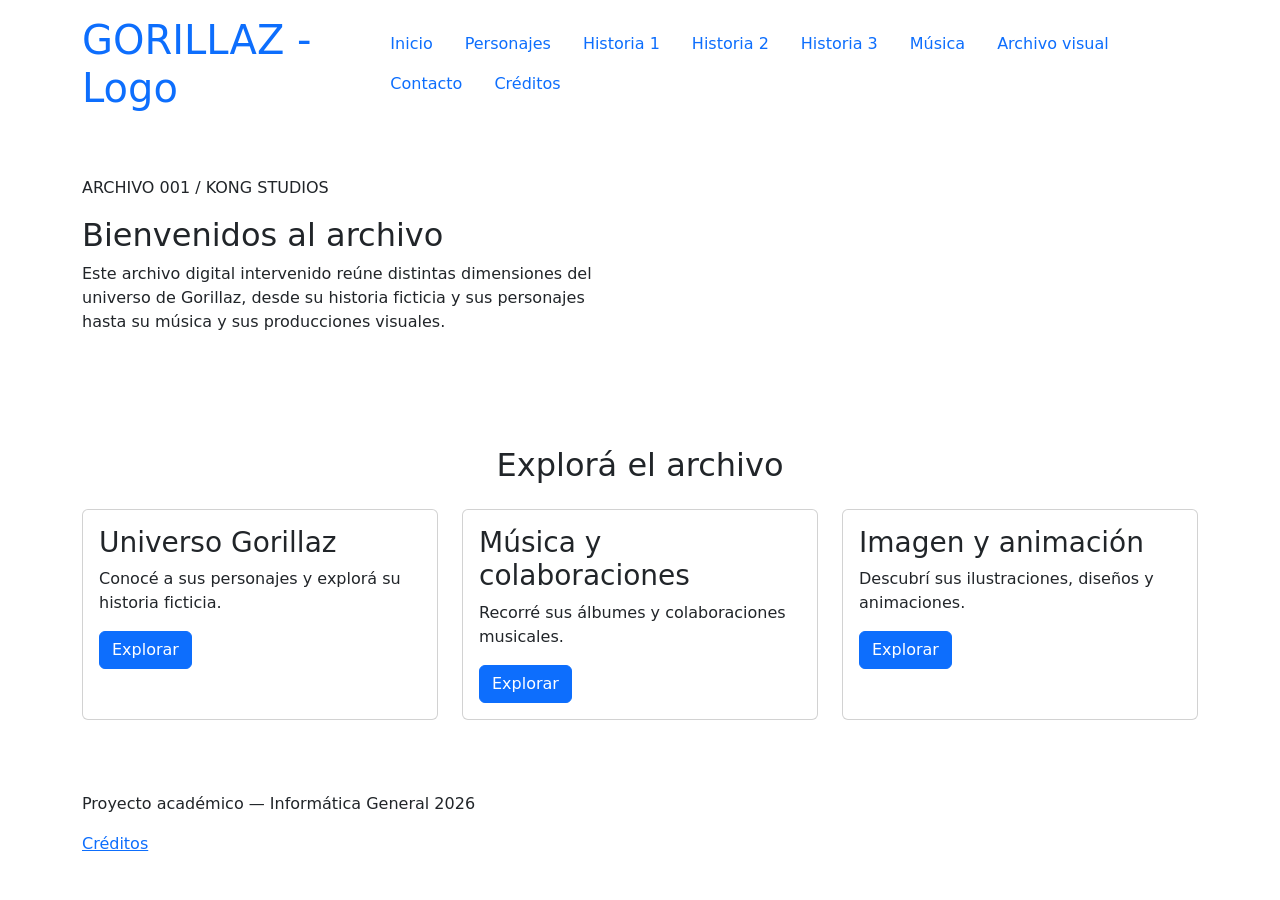
==== index.html @ 48b5058e "Prueba de incorporacion de bootstrap" ====
<!DOCTYPE html>
<html lang="es">
<head>
    <meta charset="UTF-8">
    <meta name="viewport" content="width=device-width, initial-scale=1.0">
    <title>Gorillaz | Archivo digital intervenido</title>
    <link href="https://cdn.jsdelivr.net/npm/bootstrap@5.3.9/dist/css/bootstrap.min.css" rel="stylesheet">
    <link rel="stylesheet" href="css/estilos.css">
</head>
<body>

    <!-- ENCABEZADO -->
    <header>
        <div class="container d-flex justify-content-between align-items-center py-3">
            <!-- container: centra y limita el ancho -->
            <!-- d-flex: organiza los elementos con Flexbox -->
            <!-- justify-content-between: separa los elementos hacia los extremos -->
            <!-- align-items-center: los alinea verticalmente al centro -->
            <!-- py-3: agrega espacio interno arriba y abajo -->

            <!-- Logo -->
            <a href="index.html" class="text-decoration-none">
                <!-- text-decoration-none: quita el subrayado del enlace -->
                <h1 class="m-0">GORILLAZ - Logo</h1>
                <!-- m-0: elimina el margen del título -->
            </a>

            <!-- Menú de navegación -->
            <nav>
                <ul class="nav">
                    <!-- nav: organiza los enlaces como menú de navegación -->

                    <li class="nav-item">
                        <a class="nav-link" href="index.html">Inicio</a>
                        <!-- nav-link: da formato al enlace del menú -->
                    </li>

                    <li class="nav-item">
                        <a class="nav-link" href="personajes.html">Personajes</a>
                    </li>

                    <li class="nav-item">
                        <a class="nav-link" href="historia1.html">Historia 1</a>
                    </li>

                    <li class="nav-item">
                        <a class="nav-link" href="historia2.html">Historia 2</a>
                    </li>

                    <li class="nav-item">
                        <a class="nav-link" href="historia3.html">Historia 3</a>
                    </li>

                    <li class="nav-item">
                        <a class="nav-link" href="musica.html">Música</a>
                    </li>

                    <li class="nav-item">
                        <a class="nav-link" href="archivovisual.html">Archivo visual</a>
                    </li>

                    <li class="nav-item">
                        <a class="nav-link" href="contacto.html">Contacto</a>
                    </li>

                    <li class="nav-item">
                        <a class="nav-link" href="creditos.html">Créditos</a>
                    </li>
                </ul>
            </nav>

        </div>
    </header>

    <!-- CONTENIDO PRINCIPAL -->
    <main>

        <!-- SECCIÓN DE BIENVENIDA -->
        <section class="container py-5">
            <!-- container: centra y limita el ancho -->
            <!-- py-5: agrega espacio interno arriba y abajo -->

            <div class="row align-items-center g-4">
                <!-- row: crea una fila para organizar columnas -->
                <!-- align-items-center: centra verticalmente el contenido -->
                <!-- g-4: agrega separación entre columnas -->

                <div class="col-md-6">
                    <!-- col-md-6: ocupa la mitad del ancho desde pantallas medianas -->

                    <p>ARCHIVO 001 / KONG STUDIOS</p>

                    <h2>Bienvenidos al archivo</h2>

                    <p>
                        Este archivo digital intervenido reúne distintas
                        dimensiones del universo de Gorillaz, desde su
                        historia ficticia y sus personajes hasta su música
                        y sus producciones visuales.
                    </p>
                </div>

                <div class="col-md-6">
                    <!-- col-md-6: ocupa la otra mitad del ancho -->
                    <!-- Agregar imagen de collage -->
                </div>

            </div>
        </section>

        <!-- SECCIONES DEL ARCHIVO -->
        <section class="container py-5">
            <!-- container: centra y limita el ancho -->
            <!-- py-5: agrega espacio interno arriba y abajo -->

            <h2 class="text-center mb-4">
                <!-- text-center: centra el texto -->
                <!-- mb-4: agrega margen inferior -->
                Explorá el archivo
            </h2>

            <div class="row g-4">
                <!-- row: crea una fila -->
                <!-- g-4: agrega separación entre las tarjetas -->

                <div class="col-md-4">
                    <!-- col-md-4: ocupa un tercio del ancho desde pantallas medianas -->

                    <article class="card h-100">
                        <!-- card: crea una tarjeta -->
                        <!-- h-100: hace que ocupe el 100% de la altura disponible -->

                        <div class="card-body">
                            <!-- card-body: organiza el contenido interno de la tarjeta -->

                            <h3 class="card-title">Universo Gorillaz</h3>
                            <!-- card-title: da formato al título de la tarjeta -->

                            <p class="card-text">
                                Conocé a sus personajes y explorá su historia ficticia.
                            </p>
                            <!-- card-text: da formato al texto de la tarjeta -->

                            <a href="personajes.html" class="btn btn-primary">
                                Explorar
                            </a>
                            <!-- btn: da formato de botón al enlace -->
                            <!-- btn-primary: aplica el estilo principal de Bootstrap -->
                        </div>
                    </article>
                </div>

                <div class="col-md-4">
                    <!-- col-md-4: ocupa un tercio del ancho -->

                    <article class="card h-100">
                        <div class="card-body">

                            <h3 class="card-title">Música y colaboraciones</h3>

                            <p class="card-text">
                                Recorré sus álbumes y colaboraciones musicales.
                            </p>

                            <a href="musica.html" class="btn btn-primary">
                                Explorar
                            </a>

                        </div>
                    </article>
                </div>

                <div class="col-md-4">
                    <!-- col-md-4: ocupa un tercio del ancho -->

                    <article class="card h-100">
                        <div class="card-body">

                            <h3 class="card-title">Imagen y animación</h3>

                            <p class="card-text">
                                Descubrí sus ilustraciones, diseños y animaciones.
                            </p>

                            <a href="archivovisual.html" class="btn btn-primary">
                                Explorar
                            </a>

                        </div>
                    </article>
                </div>

            </div>
        </section>

    </main>

    <!-- PIE DE PÁGINA -->
    <footer class="container py-4">
        <!-- container: centra y limita el ancho -->
        <!-- py-4: agrega espacio interno arriba y abajo -->

        <p>Proyecto académico — Informática General 2026</p>
        <a href="creditos.html">Créditos</a>
    </footer>

    <!-- Nuestro JavaScript -->
    <script src="js/principal.js"></script>

</body>
</html>
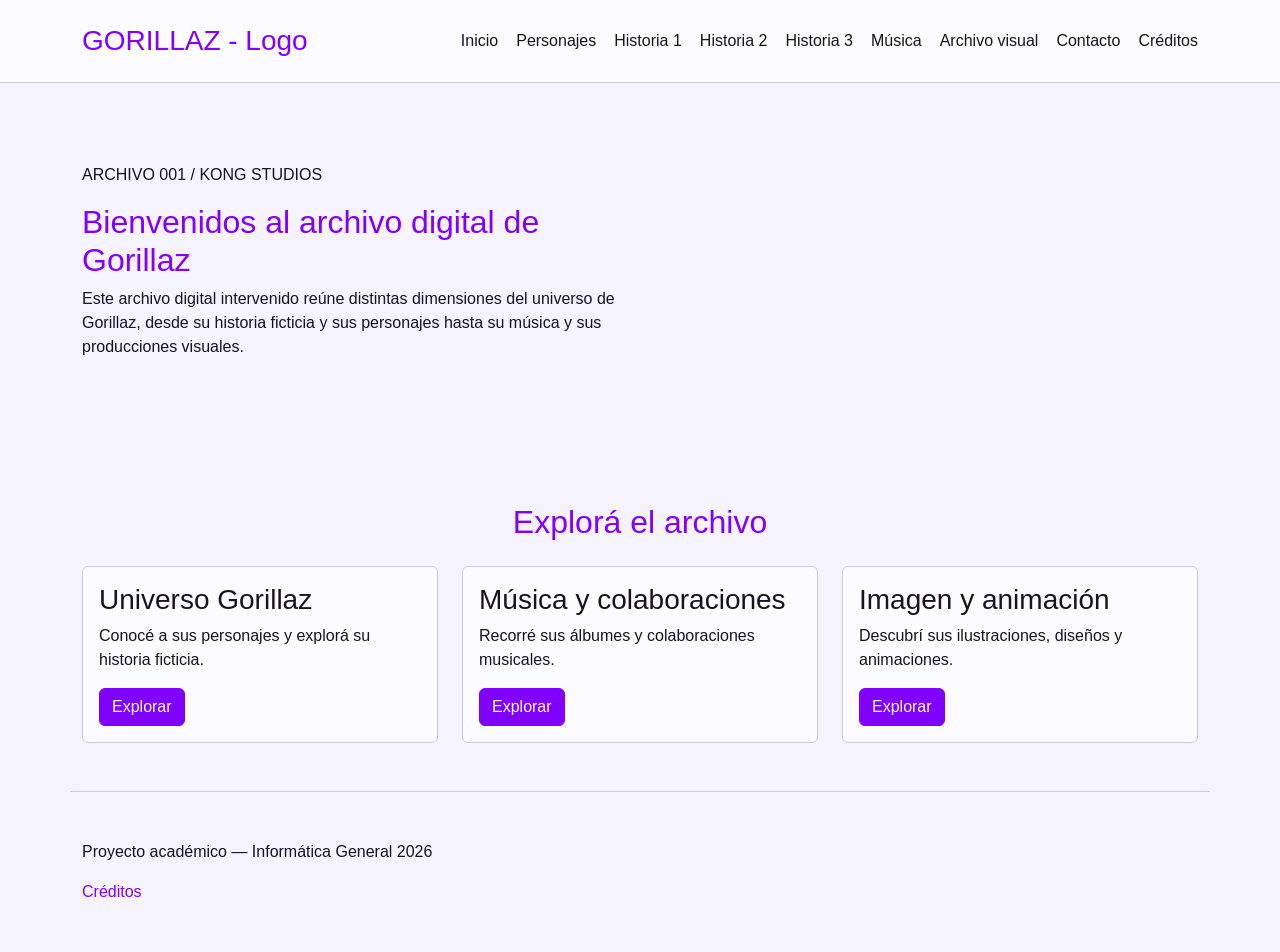
==== commit afd41159: "Ajustes de estructura html y css" ====
--- a/index.html
+++ b/index.html
@@ -11,87 +11,46 @@
 
     <!-- ENCABEZADO -->
     <header>
-        <div class="container d-flex justify-content-between align-items-center py-3">
+        <div class="container d-flex justify-content-between align-items-center py-4">
             <!-- container: centra y limita el ancho -->
             <!-- d-flex: organiza los elementos con Flexbox -->
             <!-- justify-content-between: separa los elementos hacia los extremos -->
             <!-- align-items-center: los alinea verticalmente al centro -->
-            <!-- py-3: agrega espacio interno arriba y abajo -->
+            <!-- py-4: agrega espacio interno arriba y abajo -->
 
             <!-- Logo -->
-            <a href="index.html" class="text-decoration-none">
-                <!-- text-decoration-none: quita el subrayado del enlace -->
-                <h1 class="m-0">GORILLAZ - Logo</h1>
-                <!-- m-0: elimina el margen del título -->
+            <a href="index.html" class="text-decoration-none"> <!-- text-decoration-none: quita el subrayado del enlace -->
+                <h1 class="m-0">GORILLAZ - Logo</h1> <!-- m-0: elimina el margen del título -->
             </a>
-
             <!-- Menú de navegación -->
-            <nav>
-                <ul class="nav">
-                    <!-- nav: organiza los enlaces como menú de navegación -->
-
-                    <li class="nav-item">
-                        <a class="nav-link" href="index.html">Inicio</a>
-                        <!-- nav-link: da formato al enlace del menú -->
-                    </li>
-
-                    <li class="nav-item">
-                        <a class="nav-link" href="personajes.html">Personajes</a>
-                    </li>
-
-                    <li class="nav-item">
-                        <a class="nav-link" href="historia1.html">Historia 1</a>
-                    </li>
-
-                    <li class="nav-item">
-                        <a class="nav-link" href="historia2.html">Historia 2</a>
-                    </li>
-
-                    <li class="nav-item">
-                        <a class="nav-link" href="historia3.html">Historia 3</a>
-                    </li>
-
-                    <li class="nav-item">
-                        <a class="nav-link" href="musica.html">Música</a>
-                    </li>
-
-                    <li class="nav-item">
-                        <a class="nav-link" href="archivovisual.html">Archivo visual</a>
-                    </li>
-
-                    <li class="nav-item">
-                        <a class="nav-link" href="contacto.html">Contacto</a>
-                    </li>
-
-                    <li class="nav-item">
-                        <a class="nav-link" href="creditos.html">Créditos</a>
-                    </li>
+            <nav class="menu">
+                <ul>
+                    <li><a href="index.html">Inicio</a></li>
+                    <li><a href="personajes.html">Personajes</a></li>
+                    <li><a href="historia1.html">Historia 1</a></li>
+                    <li><a href="historia2.html">Historia 2</a></li>
+                    <li><a href="historia3.html">Historia 3</a></li>
+                    <li><a href="musica.html">Música</a></li>
+                    <li><a href="archivovisual.html">Archivo visual</a></li>
+                    <li><a href="contacto.html">Contacto</a></li>
+                    <li><a href="creditos.html">Créditos</a></li>
                 </ul>
             </nav>
-
         </div>
     </header>
-
     <!-- CONTENIDO PRINCIPAL -->
     <main>
-
         <!-- SECCIÓN DE BIENVENIDA -->
-        <section class="container py-5">
+        <section class="container bienvenida">
             <!-- container: centra y limita el ancho -->
-            <!-- py-5: agrega espacio interno arriba y abajo -->
-
-            <div class="row align-items-center g-4">
+             <div class="row align-items-center g-4">
                 <!-- row: crea una fila para organizar columnas -->
                 <!-- align-items-center: centra verticalmente el contenido -->
                 <!-- g-4: agrega separación entre columnas -->
-
-                <div class="col-md-6">
+                 <div class="col-md-6">
                     <!-- col-md-6: ocupa la mitad del ancho desde pantallas medianas -->
-
                     <p>ARCHIVO 001 / KONG STUDIOS</p>
-
-                    <h2>Bienvenidos al archivo</h2>
-
+                    <h2>Bienvenidos al archivo digital de Gorillaz</h2>
                     <p>
                         Este archivo digital intervenido reúne distintas
                         dimensiones del universo de Gorillaz, desde su
@@ -99,36 +58,24 @@
                         y sus producciones visuales.
                     </p>
                 </div>
-
                 <div class="col-md-6">
                     <!-- col-md-6: ocupa la otra mitad del ancho -->
                     <!-- Agregar imagen de collage -->
                 </div>
-
             </div>
         </section>
 
         <!-- SECCIONES DEL ARCHIVO -->
-        <section class="container py-5">
-            <!-- container: centra y limita el ancho -->
-            <!-- py-5: agrega espacio interno arriba y abajo -->
-
-            <h2 class="text-center mb-4">
-                <!-- text-center: centra el texto -->
-                <!-- mb-4: agrega margen inferior -->
+        <section class="container py-5"><!-- py-5: agrega espacio interno arriba y abajo -->
+            <h2 class="text-center mb-4"><!-- mb-4: agrega margen inferior -->
                 Explorá el archivo
             </h2>
-
-            <div class="row g-4">
-                <!-- row: crea una fila -->
-                <!-- g-4: agrega separación entre las tarjetas -->
-
-                <div class="col-md-4">
-                    <!-- col-md-4: ocupa un tercio del ancho desde pantallas medianas -->
-
-                    <article class="card h-100">
-                        <!-- card: crea una tarjeta -->
-                        <!-- h-100: hace que ocupe el 100% de la altura disponible -->
+            <div class="row g-4"><!-- row: crea una fila y g-4: agrega separación entre las tarjetas -->
+                <div class="col-12 col-md-4">
+                <!-- col-md-4: ocupa un tercio del ancho desde pantallas medianas -->
+                 <article class="card h-100">
+                    <!-- card: crea una tarjeta -->
+                    <!-- h-100: hace que ocupe el 100% de la altura disponible -->
 
                         <div class="card-body">
                             <!-- card-body: organiza el contenido interno de la tarjeta -->
@@ -150,7 +97,7 @@
                     </article>
                 </div>
 
-                <div class="col-md-4">
+                <div class="col-12 col-md-4">
                     <!-- col-md-4: ocupa un tercio del ancho -->
 
                     <article class="card h-100">
@@ -170,7 +117,7 @@
                     </article>
                 </div>
 
-                <div class="col-md-4">
+                <div class="col-12 col-md-4">
                     <!-- col-md-4: ocupa un tercio del ancho -->
 
                     <article class="card h-100">
@@ -196,9 +143,9 @@
     </main>
 
     <!-- PIE DE PÁGINA -->
-    <footer class="container py-4">
+    <footer class="container py-5">
         <!-- container: centra y limita el ancho -->
-        <!-- py-4: agrega espacio interno arriba y abajo -->
+        <!-- py-5: agrega espacio interno arriba y abajo -->
 
         <p>Proyecto académico — Informática General 2026</p>
         <a href="creditos.html">Créditos</a>
--- a/css/estilos.css
+++ b/css/estilos.css
@@ -0,0 +1,97 @@
+/* PALETA DE COLORES
+Color principal  (#8001FF) 
+Fondo (#F5F3FF) 
+surface (superficie) color que queremos diferenciar del fondo general (#FCFBFF) 
+Bordes y detalles decorativos  (#CFC9E9) 
+Texto (#171324) 
+Elementos interactivos (#7662B0) 
+*/
+
+
+
+/* ESTILOS GENERALES */
+body {
+    background-color: #F5F3FF;
+    color: #171324;
+    font-family: Arial, sans-serif;
+}
+
+/* ENCABEZADO */
+header {
+    background-color: #FCFBFF;
+    border-bottom: 1px solid #CFC9E9;
+}
+
+header h1 {
+    color: #8001FF;
+    font-size: 28px;
+}
+
+/* MENÚ DE NAVEGACIÓN */
+.menu ul {
+    display: flex;
+    flex-wrap: wrap;
+    gap: 12px 18px;
+    list-style: none;
+    margin: 0;
+    padding: 0;
+}
+
+.menu a {
+    color: #171324;
+    text-decoration: none;
+}
+
+.menu a:hover {
+    color: #8001FF;
+}
+
+/* SECCIÓN DE BIENVENIDA */
+.bienvenida {
+    padding-top: 80px;
+    padding-bottom: 80px;
+}
+
+section {
+    color: #171324;
+}
+
+section h2 {
+    color: #8001FF;
+}
+
+/* TARJETAS */
+.card {
+    background-color: #FCFBFF;
+    border: 1px solid #CFC9E9;
+    color: #171324;
+}
+
+.card-title {
+    color: #171324;
+}
+
+/* BOTONES */
+.btn-primary {
+    background-color: #8001FF;
+    border-color: #8001FF;
+}
+
+.btn-primary:hover {
+    background-color: #7662B0;
+    border-color: #7662B0;
+}
+
+/* PIE DE PÁGINA */
+footer {
+    border-top: 1px solid #CFC9E9;
+}
+
+footer a {
+    color: #8001FF;
+    text-decoration: none;
+}
+
+footer a:hover {
+    color: #7662B0;
+}
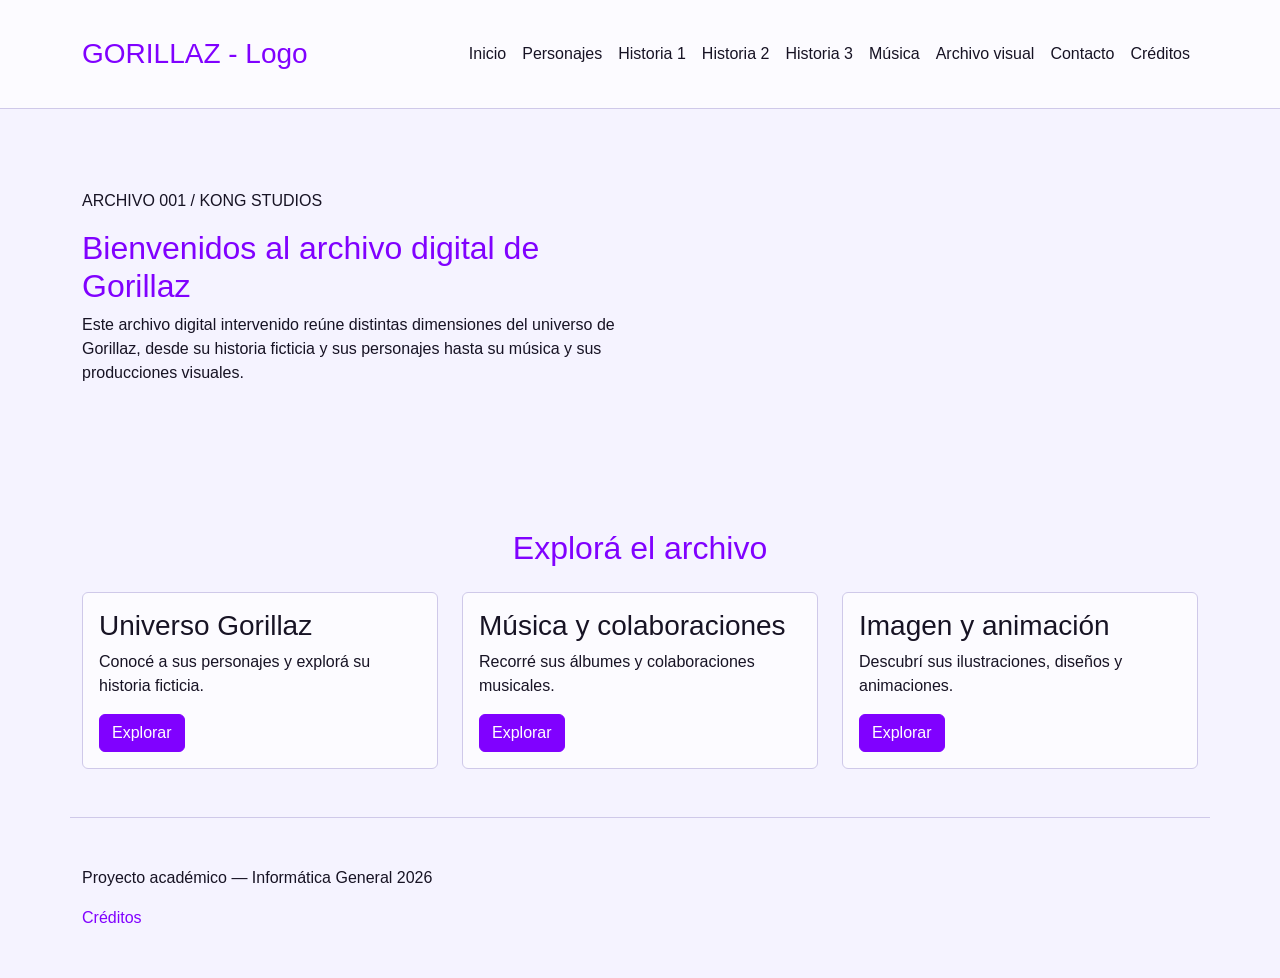
==== commit 28287f30: "Implemente a modo de prueba menu hamburguesa para celular" ====
--- a/index.html
+++ b/index.html
@@ -9,35 +9,98 @@
 </head>
 <body>
 
-    <!-- ENCABEZADO -->
-    <header>
-        <div class="container d-flex justify-content-between align-items-center py-4">
-            <!-- container: centra y limita el ancho -->
-            <!-- d-flex: organiza los elementos con Flexbox -->
-            <!-- justify-content-between: separa los elementos hacia los extremos -->
-            <!-- align-items-center: los alinea verticalmente al centro -->
+    
+<!-- ENCABEZADO -->
+<header>
+    <nav class="navbar navbar-expand-lg">
+        <!-- navbar: define la barra de navegación de Bootstrap -->
+        <!-- navbar-expand-lg: muestra el menú completo en pantallas grandes y lo convierte en hamburguesa en pantallas más chicas -->
+
+        <div class="container py-4">
+            <!-- container: centra y limita el ancho del contenido -->
             <!-- py-4: agrega espacio interno arriba y abajo -->
 
             <!-- Logo -->
-            <a href="index.html" class="text-decoration-none"> <!-- text-decoration-none: quita el subrayado del enlace -->
-                <h1 class="m-0">GORILLAZ - Logo</h1> <!-- m-0: elimina el margen del título -->
+            <a href="index.html" class="navbar-brand text-decoration-none">
+                <!-- navbar-brand: identifica el logo o nombre del sitio dentro de la navegación -->
+                <!-- text-decoration-none: quita el subrayado del enlace -->
+
+                <h1 class="m-0">GORILLAZ - Logo</h1>
+                <!-- m-0: elimina el margen del título -->
             </a>
+
+            <!-- Botón del menú hamburguesa -->
+            <button class="navbar-toggler" type="button"
+                data-bs-toggle="collapse"
+                data-bs-target="#menuPrincipal"
+                aria-controls="menuPrincipal"
+                aria-expanded="false"
+                aria-label="Abrir menú">
+                <!-- navbar-toggler: aplica el estilo de Bootstrap al botón hamburguesa -->
+                <!-- type="button": indica que es un botón común y no uno que envía formularios -->
+                <!-- data-bs-toggle="collapse": indica que el botón abre y cierra un elemento desplegable -->
+                <!-- data-bs-target: indica qué elemento HTML controla el botón -->
+                <!-- aria-controls: identifica el menú que controla el botón -->
+                <!-- aria-expanded: indica si el menú está abierto (true) o cerrado (false) -->
+                <!-- aria-label: describe la función del botón para lectores de pantalla -->
+
+                <span class="navbar-toggler-icon"></span>
+                <!-- navbar-toggler-icon: muestra el ícono de las tres líneas del menú hamburguesa -->
+            </button>
+
             <!-- Menú de navegación -->
-            <nav class="menu">
-                <ul>
-                    <li><a href="index.html">Inicio</a></li>
-                    <li><a href="personajes.html">Personajes</a></li>
-                    <li><a href="historia1.html">Historia 1</a></li>
-                    <li><a href="historia2.html">Historia 2</a></li>
-                    <li><a href="historia3.html">Historia 3</a></li>
-                    <li><a href="musica.html">Música</a></li>
-                    <li><a href="archivovisual.html">Archivo visual</a></li>
-                    <li><a href="contacto.html">Contacto</a></li>
-                    <li><a href="creditos.html">Créditos</a></li>
+            <div class="collapse navbar-collapse" id="menuPrincipal">
+                <!-- collapse: permite ocultar y mostrar el menú -->
+                <!-- navbar-collapse: adapta la disposición del menú al comportamiento de Navbar -->
+                <!-- id="menuPrincipal": identifica el menú para que el botón pueda controlarlo -->
+
+                <ul class="navbar-nav ms-auto">
+                    <!-- navbar-nav: organiza los enlaces como elementos de navegación -->
+                    <!-- ms-auto: empuja el menú hacia la derecha -->
+
+                    <li class="nav-item">
+                        <!-- nav-item: identifica cada elemento del menú -->
+                        <a class="nav-link" href="index.html">Inicio</a>
+                        <!-- nav-link: aplica los estilos de Bootstrap a cada enlace -->
+                    </li>
+
+                    <li class="nav-item">
+                        <a class="nav-link" href="personajes.html">Personajes</a>
+                    </li>
+
+                    <li class="nav-item">
+                        <a class="nav-link" href="historia1.html">Historia 1</a>
+                    </li>
+
+                    <li class="nav-item">
+                        <a class="nav-link" href="historia2.html">Historia 2</a>
+                    </li>
+
+                    <li class="nav-item">
+                        <a class="nav-link" href="historia3.html">Historia 3</a>
+                    </li>
+
+                    <li class="nav-item">
+                        <a class="nav-link" href="musica.html">Música</a>
+                    </li>
+
+                    <li class="nav-item">
+                        <a class="nav-link" href="archivovisual.html">Archivo visual</a>
+                    </li>
+
+                    <li class="nav-item">
+                        <a class="nav-link" href="contacto.html">Contacto</a>
+                    </li>
+
+                    <li class="nav-item">
+                        <a class="nav-link" href="creditos.html">Créditos</a>
+                    </li>
                 </ul>
-            </nav>
+            </div>
         </div>
-    </header>
+    </nav>
+</header>
+
     <!-- CONTENIDO PRINCIPAL -->
     <main>
         <!-- SECCIÓN DE BIENVENIDA -->
@@ -150,7 +213,7 @@
         <p>Proyecto académico — Informática General 2026</p>
         <a href="creditos.html">Créditos</a>
     </footer>
-
+    <script src="https://cdn.jsdelivr.net/npm/bootstrap@5.3.9/dist/js/bootstrap.bundle.min.js"></script>
     <!-- Nuestro JavaScript -->
     <script src="js/principal.js"></script>
 
--- a/css/estilos.css
+++ b/css/estilos.css
@@ -15,35 +15,35 @@
     color: #171324;
     font-family: Arial, sans-serif;
 }
-
 /* ENCABEZADO */
 header {
     background-color: #FCFBFF;
     border-bottom: 1px solid #CFC9E9;
 }
 
-header h1 {
+/* LOGO */
+.navbar-brand h1 {
     color: #8001FF;
     font-size: 28px;
 }
 
-/* MENÚ DE NAVEGACIÓN */
-.menu ul {
-    display: flex;
-    flex-wrap: wrap;
-    gap: 12px 18px;
-    list-style: none;
-    margin: 0;
-    padding: 0;
+/* ENLACES DEL MENÚ */
+.navbar-nav .nav-link {
+    color: #171324;
 }
 
-.menu a {
-    color: #171324;
-    text-decoration: none;
+.navbar-nav .nav-link:hover {
+    color: #8001FF;
 }
 
-.menu a:hover {
-    color: #8001FF;
+/* BOTÓN HAMBURGUESA */
+.navbar-toggler {
+    border-color: #CFC9E9;
+}
+
+/* COLOR DEL ÍCONO HAMBURGUESA */
+.navbar-toggler-icon {
+    filter: invert(20%) sepia(90%) saturate(6000%) hue-rotate(260deg);
 }
 
 /* SECCIÓN DE BIENVENIDA */
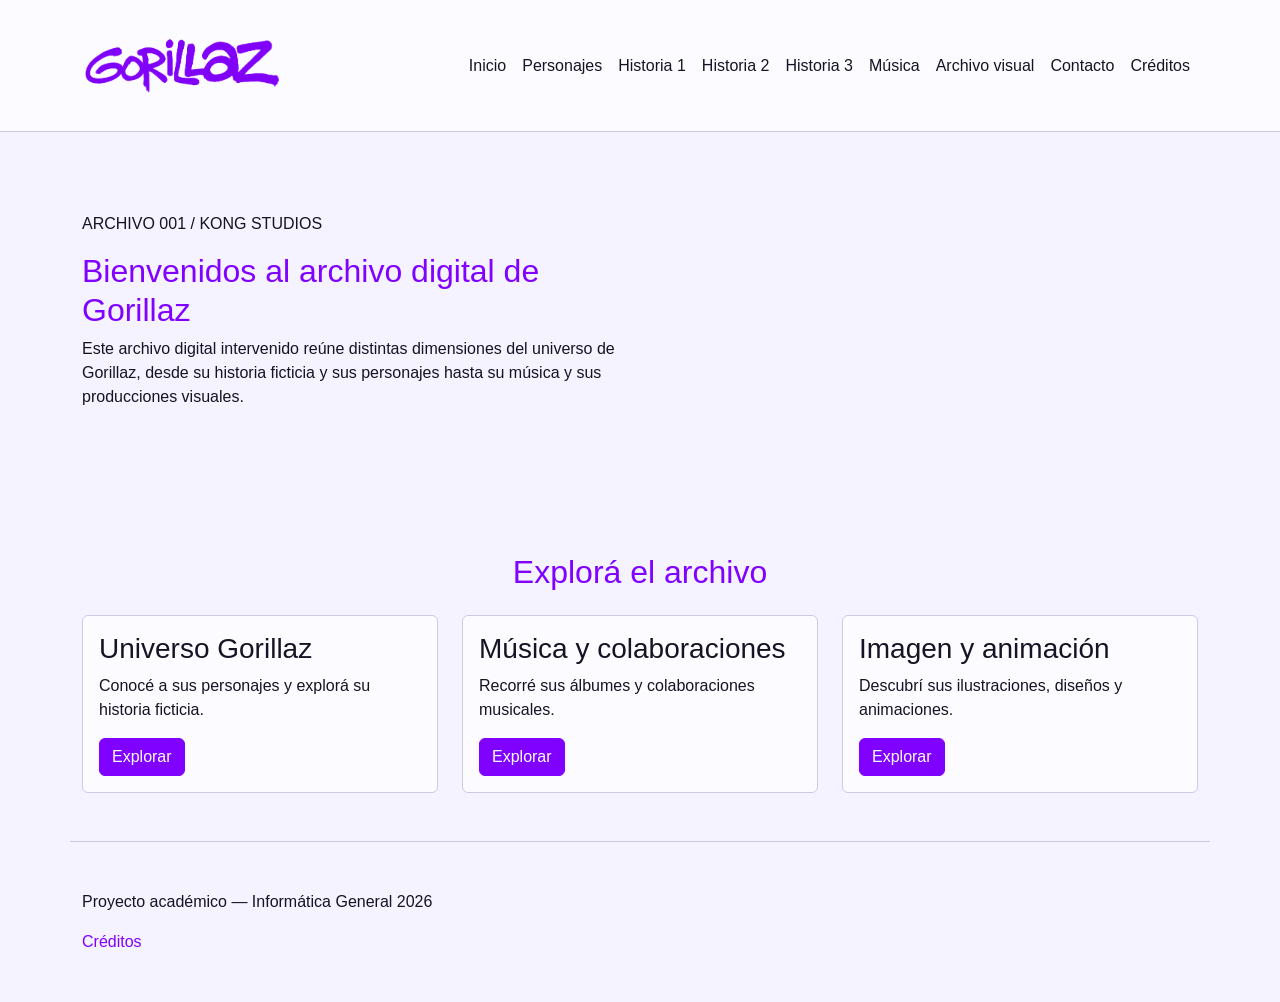
==== commit 570b3382: "Agregue logo temporal" ====
--- a/index.html
+++ b/index.html
@@ -24,9 +24,7 @@
             <a href="index.html" class="navbar-brand text-decoration-none">
                 <!-- navbar-brand: identifica el logo o nombre del sitio dentro de la navegación -->
                 <!-- text-decoration-none: quita el subrayado del enlace -->
-
-                <h1 class="m-0">GORILLAZ - Logo</h1>
-                <!-- m-0: elimina el margen del título -->
+                 <img src="imagenes/logo.png" alt="logo de gorillaz" class="logo">
             </a>
 
             <!-- Botón del menú hamburguesa -->
@@ -37,7 +35,6 @@
                 aria-expanded="false"
                 aria-label="Abrir menú">
                 <!-- navbar-toggler: aplica el estilo de Bootstrap al botón hamburguesa -->
-                <!-- type="button": indica que es un botón común y no uno que envía formularios -->
                 <!-- data-bs-toggle="collapse": indica que el botón abre y cierra un elemento desplegable -->
                 <!-- data-bs-target: indica qué elemento HTML controla el botón -->
                 <!-- aria-controls: identifica el menú que controla el botón -->
--- a/css/estilos.css
+++ b/css/estilos.css
@@ -22,9 +22,9 @@
 }
 
 /* LOGO */
-.navbar-brand h1 {
-    color: #8001FF;
-    font-size: 28px;
+.logo {
+    width: 200px;
+    height: auto;
 }
 
 /* ENLACES DEL MENÚ */
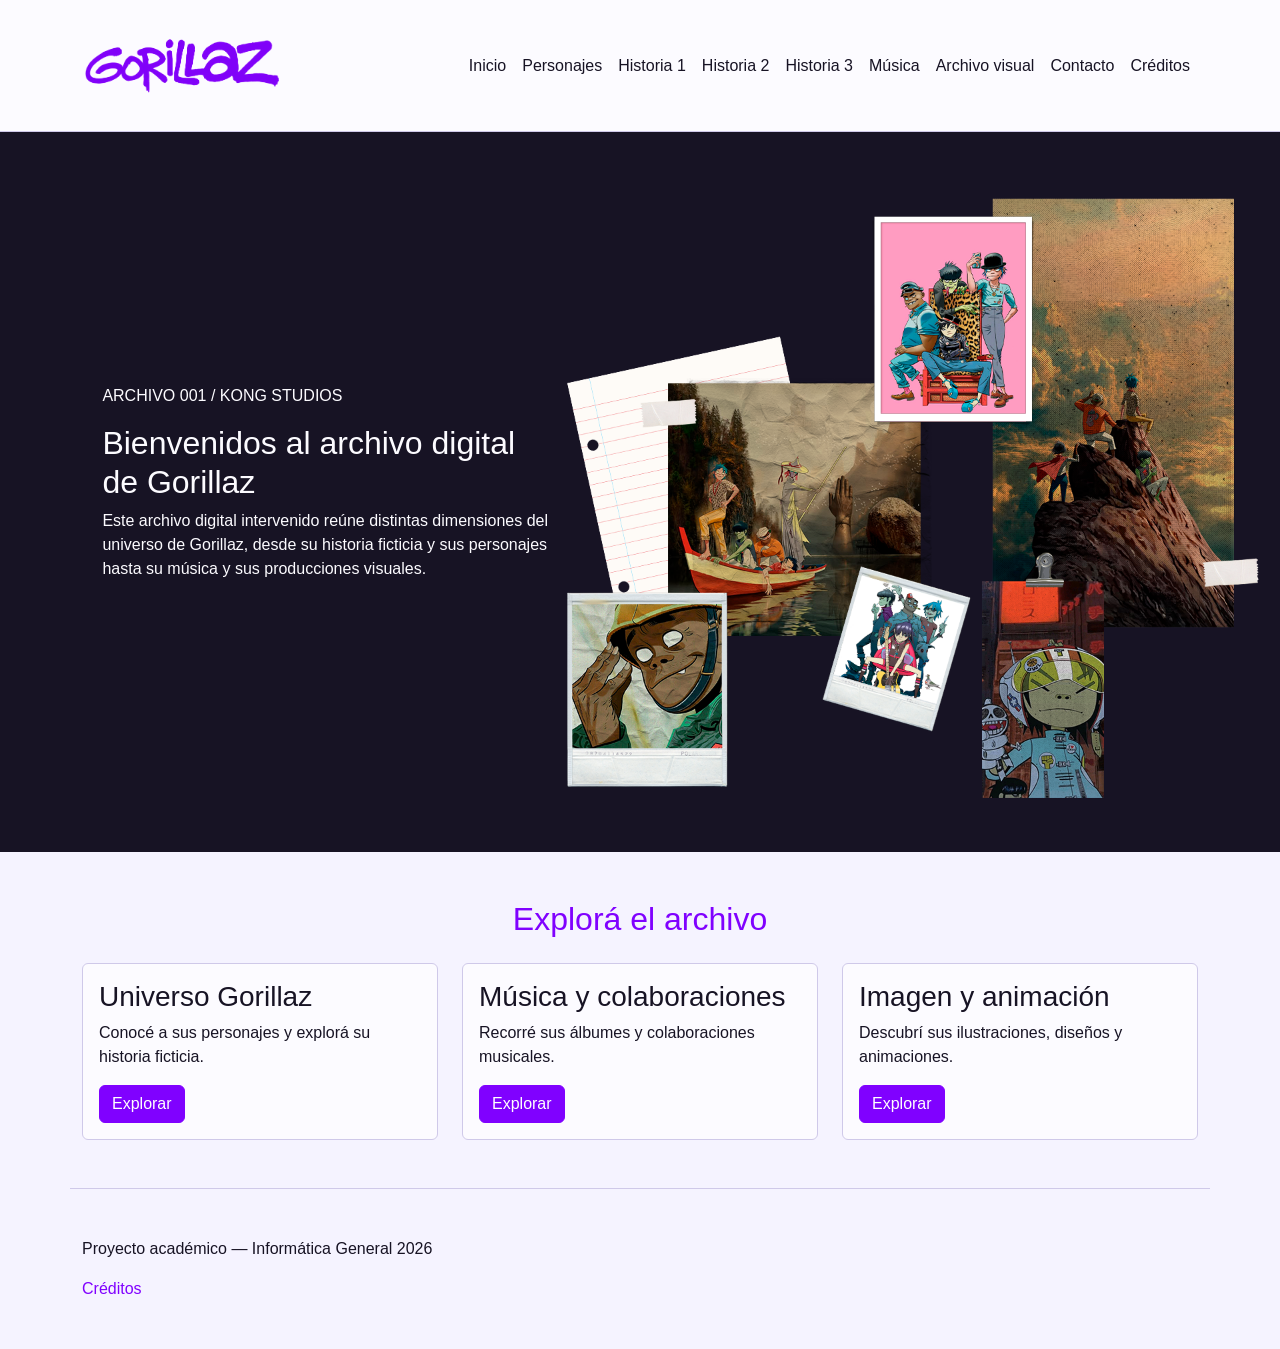
==== commit 4497cbf6: "Ajuste de seccion de bienvenida y diseño responsive" ====
--- a/index.html
+++ b/index.html
@@ -101,29 +101,26 @@
     <!-- CONTENIDO PRINCIPAL -->
     <main>
         <!-- SECCIÓN DE BIENVENIDA -->
-        <section class="container bienvenida">
-            <!-- container: centra y limita el ancho -->
-             <div class="row align-items-center g-4">
-                <!-- row: crea una fila para organizar columnas -->
-                <!-- align-items-center: centra verticalmente el contenido -->
-                <!-- g-4: agrega separación entre columnas -->
-                 <div class="col-md-6">
-                    <!-- col-md-6: ocupa la mitad del ancho desde pantallas medianas -->
-                    <p>ARCHIVO 001 / KONG STUDIOS</p>
-                    <h2>Bienvenidos al archivo digital de Gorillaz</h2>
-                    <p>
-                        Este archivo digital intervenido reúne distintas
-                        dimensiones del universo de Gorillaz, desde su
-                        historia ficticia y sus personajes hasta su música
-                        y sus producciones visuales.
-                    </p>
-                </div>
-                <div class="col-md-6">
-                    <!-- col-md-6: ocupa la otra mitad del ancho -->
-                    <!-- Agregar imagen de collage -->
-                </div>
-            </div>
-        </section>
+<section class="bienvenida">
+
+    <!-- Imagen del collage -->
+    <img src="imagenes/bienvenida.png" alt="fotos de gorillaz" class="bienvenida-imagen">
+
+    <!-- Texto de bienvenida -->
+    <div class="bienvenida-texto">
+        <p>ARCHIVO 001 / KONG STUDIOS</p>
+
+        <h2>Bienvenidos al archivo digital de Gorillaz</h2>
+
+        <p>
+            Este archivo digital intervenido reúne distintas
+            dimensiones del universo de Gorillaz, desde su
+            historia ficticia y sus personajes hasta su música
+            y sus producciones visuales.
+        </p>
+    </div>
+
+</section>
 
         <!-- SECCIONES DEL ARCHIVO -->
         <section class="container py-5"><!-- py-5: agrega espacio interno arriba y abajo -->
--- a/css/estilos.css
+++ b/css/estilos.css
@@ -1,13 +1,12 @@
+
 /* PALETA DE COLORES
-Color principal  (#8001FF) 
-Fondo (#F5F3FF) 
-surface (superficie) color que queremos diferenciar del fondo general (#FCFBFF) 
-Bordes y detalles decorativos  (#CFC9E9) 
-Texto (#171324) 
-Elementos interactivos (#7662B0) 
+Color principal (#8001FF)
+Fondo (#F5F3FF)
+Surface (#FCFBFF)
+Bordes y detalles decorativos (#CFC9E9)
+Texto (#171324)
+Elementos interactivos (#7662B0)
 */
-
-
 
 /* ESTILOS GENERALES */
 body {
@@ -15,6 +14,7 @@
     color: #171324;
     font-family: Arial, sans-serif;
 }
+
 /* ENCABEZADO */
 header {
     background-color: #FCFBFF;
@@ -48,15 +48,39 @@
 
 /* SECCIÓN DE BIENVENIDA */
 .bienvenida {
-    padding-top: 80px;
-    padding-bottom: 80px;
+    position: relative;
+    width: 100%;
+    background-color: #171324;
 }
 
+/* IMAGEN DE BIENVENIDA */
+.bienvenida-imagen {
+    display: block;
+    width: 100%;
+    height: auto;
+}
+
+/* TEXTO DE BIENVENIDA */
+.bienvenida-texto {
+    position: absolute;
+    top: 35%;
+    left: 8%;
+    width: 35%;
+    color: #FCFBFF;
+}
+
+/* TÍTULO DE BIENVENIDA */
+.bienvenida-texto h2 {
+    color: #FCFBFF;
+}
+
+/* COLOR GENERAL DE LAS SECCIONES */
 section {
     color: #171324;
 }
 
-section h2 {
+/* TÍTULOS */
+h1, h2 {
     color: #8001FF;
 }
 
@@ -82,6 +106,37 @@
     border-color: #7662B0;
 }
 
+/* FORMULARIO */
+.form-label,
+.form-check-label {
+    color: #171324;
+}
+
+.form-control,
+.form-select {
+    background-color: #FCFBFF;
+    border: 1px solid #CFC9E9;
+    color: #171324;
+}
+
+/* CAMPO SELECCIONADO */
+.form-control:focus,
+.form-select:focus {
+    border-color: #8001FF;
+    box-shadow: 0 0 0 0.25rem rgba(128, 1, 255, 0.25);
+}
+
+/* CASILLAS TILDADAS */
+.form-check-input:checked {
+    background-color: #8001FF;
+    border-color: #8001FF;
+}
+
+.form-check-input:focus {
+    border-color: #8001FF;
+    box-shadow: 0 0 0 0.25rem rgba(128, 1, 255, 0.25);
+}
+
 /* PIE DE PÁGINA */
 footer {
     border-top: 1px solid #CFC9E9;
@@ -95,3 +150,42 @@
 footer a:hover {
     color: #7662B0;
 }
+
+
+/* ADAPTACIÓN DE BIENVENIDA PARA CELULARES */
+@media (max-width: 767px) {
+
+    /* Ocultar el collage */
+    .bienvenida-imagen {
+        display: none;
+    }
+
+    /* Sección de bienvenida */
+    .bienvenida {
+        min-height: auto;
+        padding: 60px 24px;
+        background-color: #171324;
+    }
+
+    /* Texto */
+    .bienvenida-texto {
+        position: static;
+        transform: none;
+        width: 100%;
+        padding: 0;
+        color: #FCFBFF;
+    }
+
+    /* Título */
+    .bienvenida-texto h2 {
+        font-size: 28px;
+        color: #FCFBFF;
+    }
+
+    /* Párrafos */
+    .bienvenida-texto p {
+        font-size: 15px;
+    }
+
+}
+}
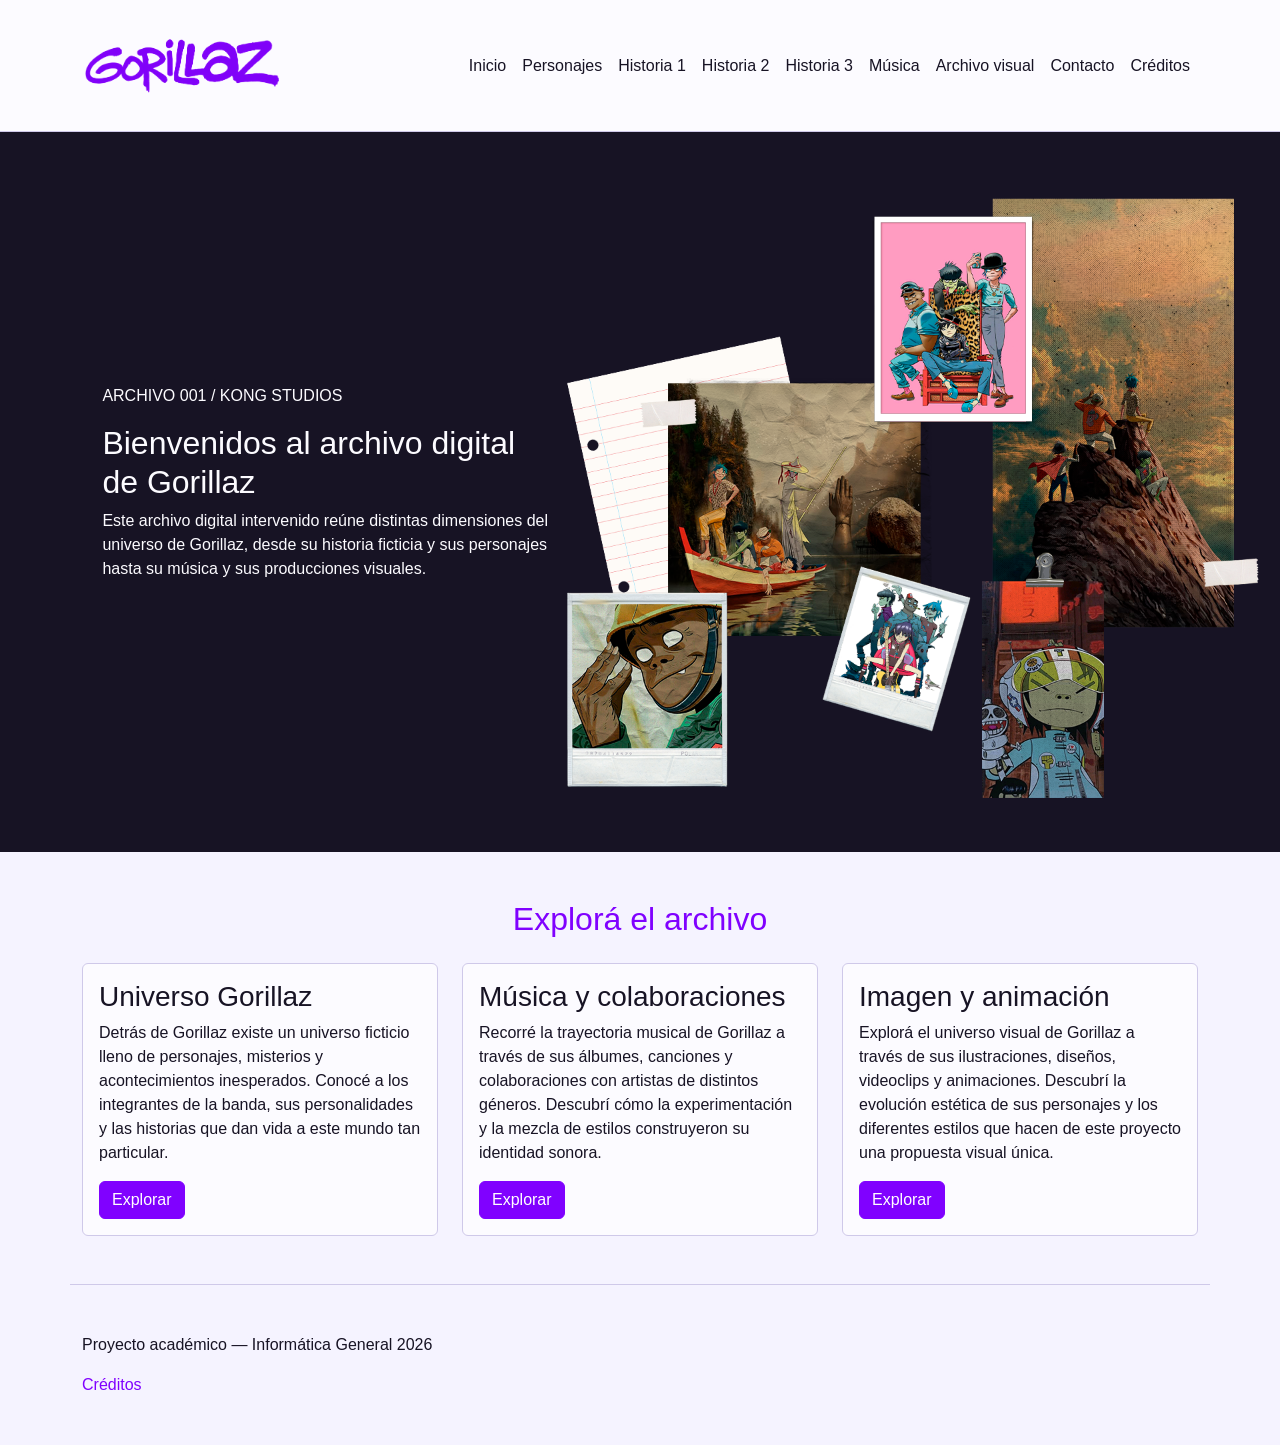
==== commit b629f84b: "ajustes de estructura html y css" ====
--- a/index.html
+++ b/index.html
@@ -141,7 +141,7 @@
                             <!-- card-title: da formato al título de la tarjeta -->
 
                             <p class="card-text">
-                                Conocé a sus personajes y explorá su historia ficticia.
+                               Detrás de Gorillaz existe un universo ficticio lleno de personajes, misterios y acontecimientos inesperados. Conocé a los integrantes de la banda, sus personalidades y las historias que dan vida a este mundo tan particular.
                             </p>
                             <!-- card-text: da formato al texto de la tarjeta -->
 
@@ -163,7 +163,7 @@
                             <h3 class="card-title">Música y colaboraciones</h3>
 
                             <p class="card-text">
-                                Recorré sus álbumes y colaboraciones musicales.
+                                Recorré la trayectoria musical de Gorillaz a través de sus álbumes, canciones y colaboraciones con artistas de distintos géneros. Descubrí cómo la experimentación y la mezcla de estilos construyeron su identidad sonora.
                             </p>
 
                             <a href="musica.html" class="btn btn-primary">
@@ -183,7 +183,7 @@
                             <h3 class="card-title">Imagen y animación</h3>
 
                             <p class="card-text">
-                                Descubrí sus ilustraciones, diseños y animaciones.
+                                Explorá el universo visual de Gorillaz a través de sus ilustraciones, diseños, videoclips y animaciones. Descubrí la evolución estética de sus personajes y los diferentes estilos que hacen de este proyecto una propuesta visual única.
                             </p>
 
                             <a href="archivovisual.html" class="btn btn-primary">
--- a/css/estilos.css
+++ b/css/estilos.css
@@ -188,4 +188,3 @@
     }
 
 }
-}
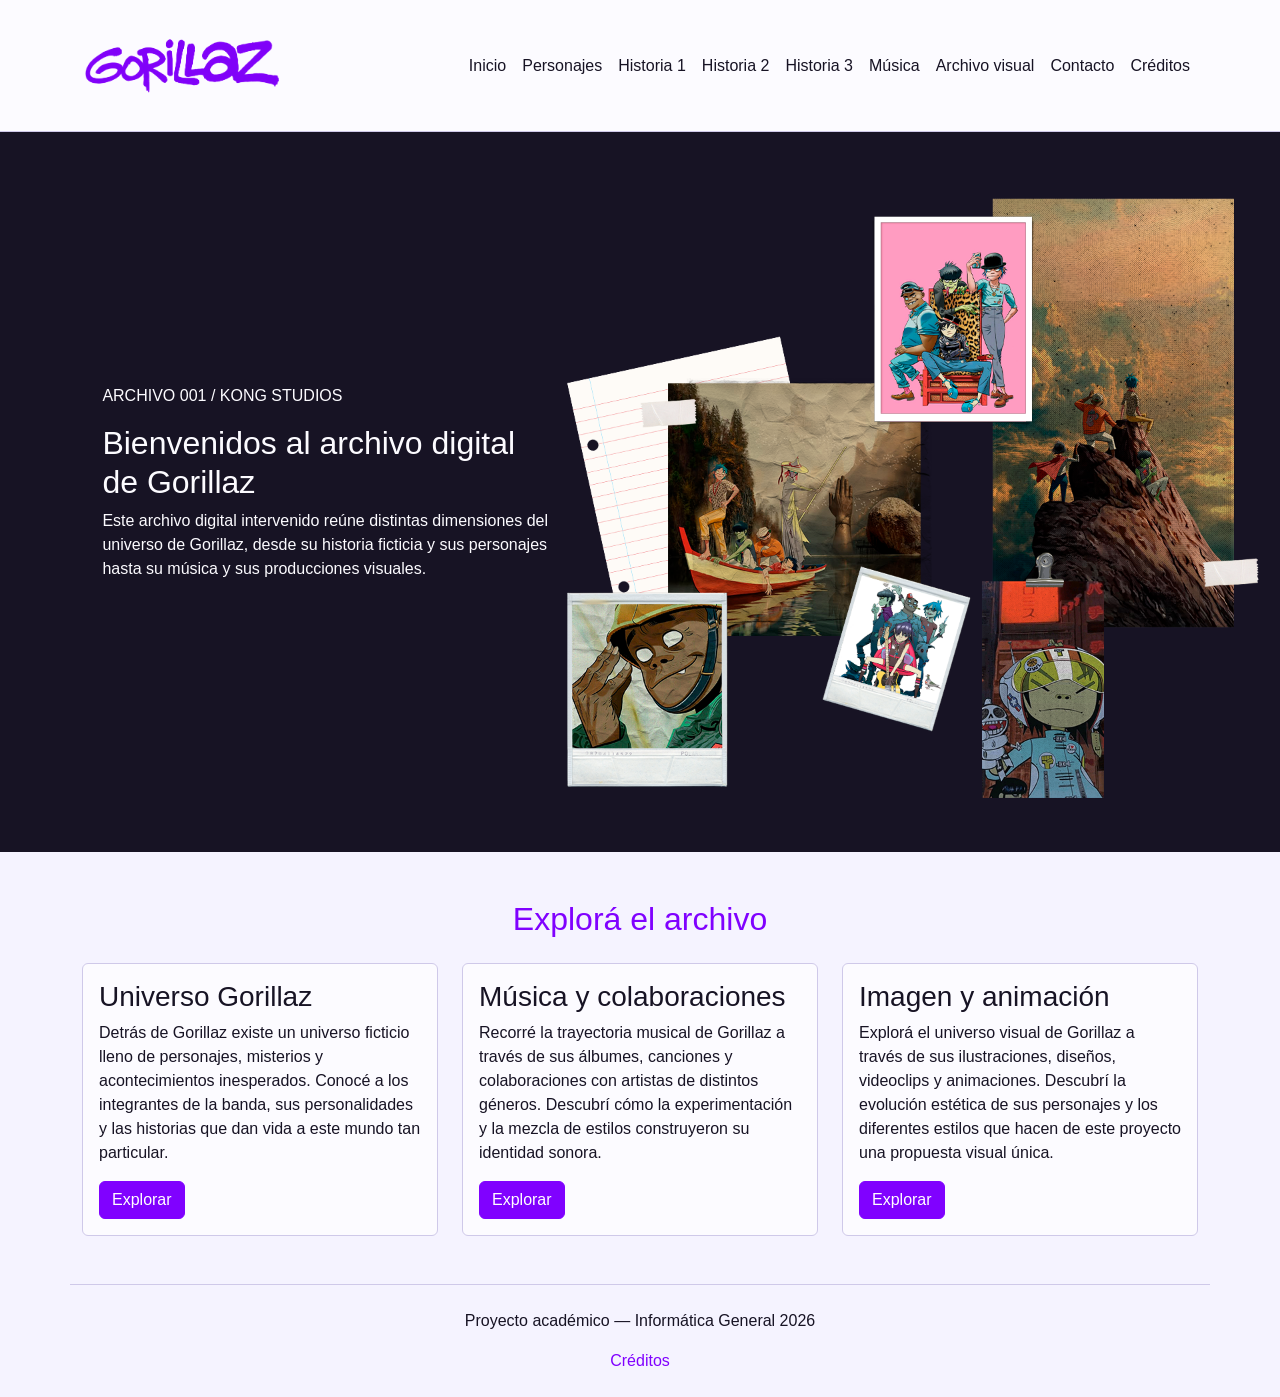
==== commit a656c113: "Modificacion de footer" ====
--- a/index.html
+++ b/index.html
@@ -198,20 +198,11 @@
         </section>
 
     </main>
-
-    <!-- PIE DE PÁGINA -->
-    <footer class="container py-5">
-        <!-- container: centra y limita el ancho -->
-        <!-- py-5: agrega espacio interno arriba y abajo -->
-
+    <footer class="container py-4 text-center">
         <p>Proyecto académico — Informática General 2026</p>
         <a href="creditos.html">Créditos</a>
     </footer>
     <script src="https://cdn.jsdelivr.net/npm/bootstrap@5.3.9/dist/js/bootstrap.bundle.min.js"></script>
-    <!-- Nuestro JavaScript -->
-    <script src="js/principal.js"></script>
-
 </body>
 </html>
 
-
--- a/css/estilos.css
+++ b/css/estilos.css
@@ -106,85 +106,300 @@
     border-color: #7662B0;
 }
 
-/* FORMULARIO */
-.form-label,
-.form-check-label {
-    color: #171324;
-}
-
+/* FOOTER GENERAL */
+
+footer.container {
+    border-top: 1px solid #CFC9E9;
+    color: #171324;
+}
+
+footer a {
+    color: #8001FF;
+    text-decoration: none;
+}
+
+footer a:hover {
+    color: #7662B0;
+}
+
+/* ================================================
+   FORMULARIO COMO "FICHA" DE ARCHIVO
+   ================================================ */
+
+/* ---------- Fondo oscuro, como la portada: la ficha es una hoja sobre la mesa ---------- */
+.pagina-contacto {
+    background-color: #171324;
+}
+
+.pagina-contacto section {
+    color: #F5F3FF;
+}
+
+.pagina-contacto h1 {
+    color: #FFFFFF;
+}
+
+
+/* ---------- Contenedor centrado ---------- */
+.contenedor-ficha {
+    max-width: 600px;
+    margin: 0 auto;      /* centra el bloque horizontalmente */
+    padding: 0 1rem;     /* margen a los costados en pantallas chicas */
+}
+/* ---------- La ficha: papel crema con borde de catálogo ---------- */
+#form-newsletter {
+    position: relative;
+    margin-top: 2.5rem;
+    padding: 2.5rem 2rem 2rem;
+    background-color: #FDFBF5;
+    color: #171324;
+    border: 1px solid #CFC9E9;
+    border-radius: 4px;
+    box-shadow: 8px 8px 0 rgba(128, 1, 255, 0.35); /* sombra dura, como un recorte pegado */
+    font-family: "Courier New", Courier, monospace; /* tipografía de máquina de escribir */
+    counter-reset: campo; /* para numerar los campos 01, 02, 03... */
+}
+
+/* Pestaña de carpeta con el número de ficha */
+#form-newsletter::before {
+    content: "FICHA Nº 001 · SUSCRIPCIÓN";
+    position: absolute;
+    top: -32px;
+    left: 24px;
+    padding: 6px 16px;
+    background-color: #FDFBF5;
+    border: 1px solid #CFC9E9;
+    border-bottom: none;
+    border-radius: 6px 6px 0 0;
+    font-size: 0.75rem;
+    font-weight: 700;
+    letter-spacing: 0.12em;
+    color: #7662B0;
+}
+
+/* ---------- Etiquetas numeradas, en mayúsculas ---------- */
+#form-newsletter .form-label {
+    counter-increment: campo;
+    font-size: 0.8rem;
+    font-weight: 700;
+    text-transform: uppercase;
+    letter-spacing: 0.08em;
+    color: #171324;
+}
+
+#form-newsletter .form-label::before {
+    content: counter(campo, decimal-leading-zero) " / ";
+    color: #8001FF;
+}
+
+/* ---------- Campos como renglones para completar a máquina ---------- */
 .form-control,
 .form-select {
+    background-color: transparent;
+    border-style: dashed;
+    border-width: 0 0 2px 0; /* solo línea inferior */
+    border-color: #7662B0;
+    border-radius: 0;
+    padding: 0.6rem 0.25rem;
+    font-family: "Courier New", Courier, monospace;
+    color: #171324;
+}
+
+.form-control:focus,
+.form-select:focus {
+    background-color: rgba(128, 1, 255, 0.06);
+    border-color: #8001FF;
+    box-shadow: none;
+}
+
+/* ---------- Casillas cuadradas, como un formulario en papel ---------- */
+.form-check-input {
+    border-radius: 0;
+    border: 2px solid #171324;
+    cursor: pointer;
+}
+
+.form-check-label {
+    font-size: 0.9rem;
+    cursor: pointer;
+}
+
+.form-check-label:hover {
+    color: #8001FF;
+}
+
+/* ---------- Botón tipo sello ---------- */
+#form-newsletter .btn-primary {
+    padding: 0.7rem 2rem;
+    border-radius: 0;
+    font-family: "Courier New", Courier, monospace;
+    font-weight: 700;
+    text-transform: uppercase;
+    letter-spacing: 0.1em;
+}
+
+/* ---------- Confirmación: sello de "archivado" ---------- */
+.alert-success {
+    background-color: transparent;
+    border: 3px double #8001FF;
+    border-radius: 4px;
+    color: #FFFFFF;
+    font-family: "Courier New", Courier, monospace;
+    font-weight: 700;
+    text-transform: uppercase;
+    letter-spacing: 0.06em;
+    transform: rotate(-1.5deg);
+}
+
+/* ---------- Estados de validación (los agrega y saca el JavaScript) ---------- */
+/* Solo cambian el color del borde, para no romper el estilo de "renglón" */
+.form-control.valido,
+.form-select.valido {
+    border-color: green;
+}
+
+.form-control.invalido,
+.form-select.invalido {
+    border-color: red;
+}
+
+.form-check-input.invalido {
+    border-color: red;
+}
+
+/* ---------- Mensajes de error ---------- */
+.mensaje-error {
+    color: red;
+    font-size: 0.9rem;
+}
+
+/* Este error no está pegado a un input, así que se muestra a mano con la clase "visible" */
+#error-intereses {
+    display: none;
+    color: red;
+}
+
+#error-intereses.visible {
+    display: block;
+}
+
+/* ---------- Ocultar elementos (mensaje de éxito) ---------- */
+.oculto {
+    display: none;
+}
+
+/* ESPACIO ENTRE EL FORMULARIO Y EL FOOTER */
+
+.contacto {
+    padding-bottom: 40px;
+}
+
+/* ---------- Celulares (siempre al final) ---------- */
+@media (max-width: 576px) {
+    #form-newsletter {
+        padding: 2rem 1.25rem 1.5rem;
+        box-shadow: 5px 5px 0 rgba(128, 1, 255, 0.35);
+    }
+
+    #form-newsletter .btn-primary {
+        width: 100%;
+    }
+}
+
+
+/* =================================
+   PÁGINA DE PERSONAJES
+================================= */
+
+/* PRESENTACIÓN */
+.personajes-intro {
+    max-width: 750px;
+}
+
+.personajes-intro h1 {
+    margin-bottom: 16px;
+}
+
+.personajes-intro p {
+    line-height: 1.7;
+}
+
+/* FICHAS */
+.ficha-personaje {
+    max-width: 1200px;
+    margin-left: auto;
+    margin-right: auto;
     background-color: #FCFBFF;
     border: 1px solid #CFC9E9;
-    color: #171324;
-}
-
-/* CAMPO SELECCIONADO */
-.form-control:focus,
-.form-select:focus {
-    border-color: #8001FF;
-    box-shadow: 0 0 0 0.25rem rgba(128, 1, 255, 0.25);
-}
-
-/* CASILLAS TILDADAS */
-.form-check-input:checked {
-    background-color: #8001FF;
-    border-color: #8001FF;
-}
-
-.form-check-input:focus {
-    border-color: #8001FF;
-    box-shadow: 0 0 0 0.25rem rgba(128, 1, 255, 0.25);
-}
-
-/* PIE DE PÁGINA */
-footer {
-    border-top: 1px solid #CFC9E9;
-}
-
-footer a {
-    color: #8001FF;
-    text-decoration: none;
-}
-
-footer a:hover {
-    color: #7662B0;
-}
-
-
-/* ADAPTACIÓN DE BIENVENIDA PARA CELULARES */
+    overflow: hidden;
+}
+
+/* IMÁGENES */
+.personaje-imagen {
+    display: block;
+    width: 100%;
+    height: 380px;
+    object-fit: cover;
+}
+
+/* INFORMACIÓN */
+.personaje-info {
+    padding: 30px 35px;
+}
+
+.personaje-info h2 {
+    color: #8001FF;
+    font-size: 30px;
+    margin-bottom: 20px;
+}
+
+.personaje-info p {
+    color: #171324;
+    font-size: 15px;
+    line-height: 1.6;
+    margin-bottom: 12px;
+}
+
+.personaje-info strong {
+    color: #171324;
+}
+
+/* CELULARES */
 @media (max-width: 767px) {
 
-    /* Ocultar el collage */
-    .bienvenida-imagen {
-        display: none;
-    }
-
-    /* Sección de bienvenida */
-    .bienvenida {
-        min-height: auto;
-        padding: 60px 24px;
-        background-color: #171324;
-    }
-
-    /* Texto */
-    .bienvenida-texto {
-        position: static;
-        transform: none;
-        width: 100%;
-        padding: 0;
-        color: #FCFBFF;
-    }
-
-    /* Título */
-    .bienvenida-texto h2 {
-        font-size: 28px;
-        color: #FCFBFF;
-    }
-
-    /* Párrafos */
-    .bienvenida-texto p {
-        font-size: 15px;
-    }
-
-}
+    .personaje-imagen {
+        height: 300px;
+    }
+
+    .personaje-info {
+        padding: 24px;
+    }
+
+    .personaje-info h2 {
+        font-size: 26px;
+    }
+
+}
+
+
+/* HISTORIA 1 */
+
+.historia-imagen {
+    display: block;
+    width: 100%;
+    height: 380px;
+    object-fit: cover;
+}
+
+.historia-etiqueta {
+    color: #8001FF;
+    font-size: 13px;
+    font-weight: 600;
+    letter-spacing: 1px;
+}
+
+@media (max-width: 767px) {
+    .historia-imagen {
+        height: 280px;
+    }
+}
